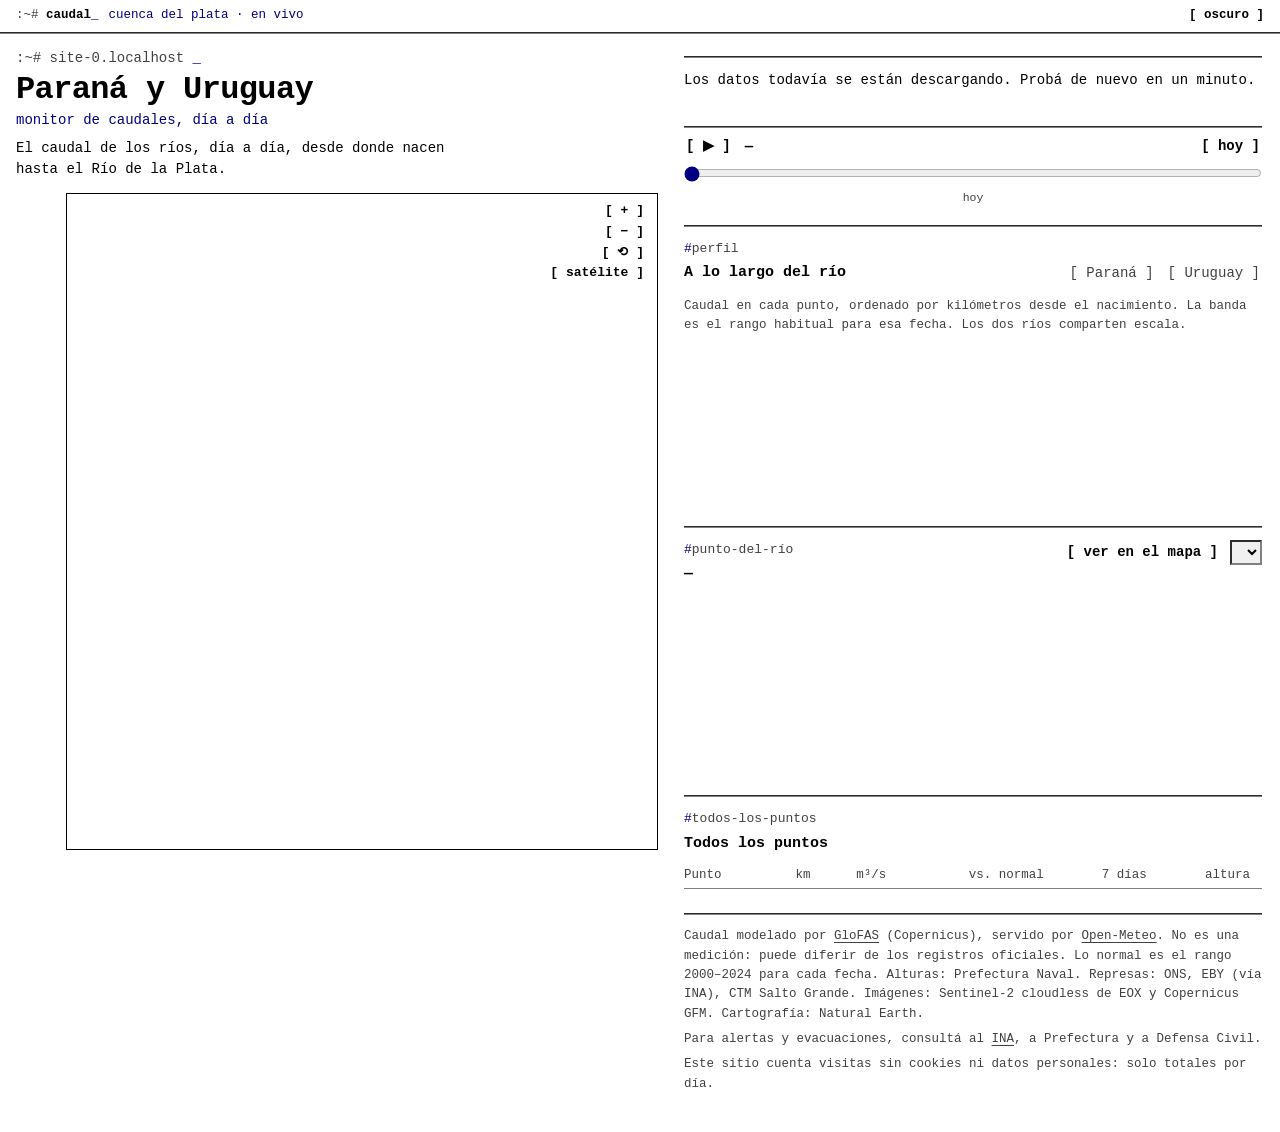
==== public/index.html @ 81b5259f "Monitor de caudales del Paraná y el Uruguay Caudal diario de los ríos Paraná y Uruguay, de sus nacie" ====
<!doctype html>
<html lang="es">
<head>
  <meta charset="utf-8">
  <meta name="viewport" content="width=device-width, initial-scale=1">
  <title>:~# caudal</title>
  <meta name="description" content="Monitor diario del caudal de los ríos Paraná y Uruguay, de sus nacientes al Río de la Plata.">
  <meta name="color-scheme" content="light dark">
  <link rel="icon" href="/favicon.svg">
  <script src="theme.js"></script>
  <link rel="stylesheet" href="style.css">
</head>
<body>
  <header class="statusbar" role="banner">
    <div class="sb-brand">
      <span class="sb-name"><span class="prompt" aria-hidden="true">:~#</span> caudal<span class="cursor" aria-hidden="true">_</span></span>
      <span class="sb-sub">cuenca del plata · en vivo</span>
    </div>
    <ul class="sb-sources" id="sources" aria-label="Estado de las fuentes"></ul>
    <div class="sb-right">
      <span id="clock" class="sb-clock"></span>
      <button id="theme" class="sb-btn" type="button" aria-label="Cambiar entre tema claro y oscuro">oscuro</button>
    </div>
  </header>

  <main class="layout">
    <section class="map-col" aria-label="Mapa de la cuenca">
      <header class="title">
        <p class="prompt-line" aria-hidden="true"><span id="site-host">:~# caudal</span> <span class="cursor">_</span></p>
        <h1>Paraná y Uruguay</h1>
        <p class="tagline">monitor de caudales, día a día</p>
        <p class="lede">El caudal de los ríos, día a día, desde donde nacen hasta el Río de la Plata.</p>
      </header>
      <div class="map-wrap">
        <div class="map-ctl" role="group" aria-label="Zoom del mapa">
          <button class="btn" id="zin" type="button" aria-label="Acercar">+</button>
          <button class="btn" id="zout" type="button" aria-label="Alejar">−</button>
          <button class="btn" id="zhome" type="button" aria-label="Ver toda la cuenca">⟲</button>
          <button class="btn btn-sat" id="zsat" type="button" aria-pressed="false">satélite</button>
        </div>
        <svg id="map" role="img" aria-label="Mapa de los ríos Paraná y Uruguay: el ancho del trazo es el caudal, el color su diferencia con lo normal para la fecha"></svg>
        <svg id="map-axes" class="map-axes" aria-hidden="true"></svg>
        <div class="coords" id="coords" aria-hidden="true"></div>
      </div>
      <div class="legend" id="legend"></div>
    </section>

    <section class="panel" aria-label="Datos">
      <section class="kpis" id="kpis" aria-label="Situación de hoy"></section>

      <div class="time">
        <div class="time-head">
          <button id="play" class="btn" type="button" aria-label="Reproducir">▶</button>
          <div class="time-label">
            <strong id="date-label">—</strong>
            <span id="date-rel" class="muted"></span>
          </div>
          <button id="today" class="btn btn-text" type="button">hoy</button>
        </div>
        <input id="slider" type="range" min="0" max="0" value="0" aria-label="Fecha">
        <div class="time-scale muted"><span id="t-start"></span><span>hoy</span><span id="t-end"></span></div>
      </div>

      <article class="card">
        <div class="card-head">
          <div><p class="kicker">perfil</p><h2 id="prof-title">A lo largo del río</h2></div>
          <div class="seg" id="prof-tabs" role="tablist" aria-label="Río"><button type="button" role="tab" data-river="parana">Paraná</button><button type="button" role="tab" data-river="uruguay">Uruguay</button></div>
        </div>
        <p class="muted small">Caudal en cada punto, ordenado por kilómetros desde el nacimiento. La banda es el rango habitual para esa fecha. Los dos ríos comparten escala.</p>
        <svg id="profile" class="chart" role="img" aria-label="Perfil de caudal a lo largo del río"></svg>
      </article>

      <article class="card" id="detail">
        <div class="detail-head">
          <div>
            <p class="kicker">punto-del-río</p>
            <h2 id="st-name">—</h2>
            <p id="st-sub" class="muted small"></p>
          </div>
          <div class="head-ctl"><button id="st-focus" class="btn btn-text btn-small" type="button">ver en el mapa</button>
          <select id="st-select" aria-label="Elegir punto del río"></select></div>
        </div>
        <div class="stats" id="stats"></div>
        <p id="dam-note" class="note small" hidden></p>
        <svg id="series" class="chart" role="img" aria-label="Caudal en el tiempo"></svg>
        <div class="series-key small muted" id="series-key"></div>
        <section id="heights" class="sub-block" hidden></section>
        <figure id="sat" class="sub-block sat" hidden></figure>
      </article>

      <article class="card" id="dams-card" hidden>
        <p class="kicker">represas</p>
        <h2>Lo que sale de cada represa</h2>
        <p class="muted small">Caudal que sale de cada represa, medido por su operador, junto al caudal que estima el modelo en ese punto.</p>
        <div id="dams"></div>
      </article>

      <article class="card">
        <p class="kicker">todos-los-puntos</p>
        <h2>Todos los puntos</h2>
        <div class="table-wrap">
          <table id="table">
            <thead><tr><th>Punto</th><th class="num">km</th><th class="num">m³/s</th><th class="num">vs. normal</th><th class="num">7 días</th><th class="num">altura</th></tr></thead>
            <tbody></tbody>
          </table>
        </div>
      </article>

      <footer class="foot small muted">
        <p>Caudal modelado por <a href="https://global-flood.emergency.copernicus.eu/" target="_blank" rel="noopener">GloFAS</a> (Copernicus), servido por <a href="https://open-meteo.com/en/docs/flood-api" target="_blank" rel="noopener">Open-Meteo</a>. No es una medición: puede diferir de los registros oficiales. Lo normal es el rango 2000–2024 para cada fecha. Alturas: Prefectura Naval. Represas: ONS, EBY (vía INA), CTM Salto Grande. Imágenes: Sentinel-2 cloudless de EOX y Copernicus GFM. Cartografía: Natural Earth.</p>
        <p>Para alertas y evacuaciones, consultá al <a href="https://www.ina.gob.ar/alerta/" target="_blank" rel="noopener">INA</a>, a Prefectura y a Defensa Civil.</p>
        <p>Este sitio cuenta visitas sin cookies ni datos personales: solo totales por día.</p>
        <p id="updated"></p>
      </footer>
    </section>
  </main>
  <div id="tip" class="tip" role="tooltip" hidden></div>
  <script src="app.js" type="module"></script>
</body>
</html>
---- public/style.css ----
/* ============================================================================
   caudal · monitor de los ríos Paraná y Uruguay
   Estética de terminal y de los primeros navegadores: colores de Mosaic/Netscape en
   claro y modo texto de BBS/DOS con paleta CGA en oscuro; monoespaciada, botones
   entre corchetes, secciones como #canales.
   Los gráficos siguen siendo figuras de matplotlib incrustadas: panel propio,
   ejes en caja negra fina, marcas afuera, DejaVu Sans.
   ========================================================================== */

:root {
  color-scheme: light;
  --mono: ui-monospace, "SFMono-Regular", "Cascadia Mono", Menlo, Consolas, "Liberation Mono", monospace;
  --plot: "DejaVu Sans", "Bitstream Vera Sans", Verdana, Geneva, sans-serif; /* texto dentro de las figuras */
  --sb-h: 34px;

  /* página (claro) */
  --bg: #ffffff;             /* el mismo fondo que las figuras */
  --ink: #000000;
  --ink-2: #404040;          /* --muted */
  --ink-3: #555555;
  --rule: #808080;
  --accent: #000080;
  --link: #0000ee;
  --link-visited: #551a8b;
  --code-bg: #f0f0f0;        /* cajitas y fila elegida: gris muy suave sobre blanco */
  --code-ink: #000000;
  --strong: #000000;

  /* figuras (matplotlib) */
  --fig: #ffffff;
  --surface: var(--fig);
  --map-bg: var(--fig);
  --halo: var(--fig);
  --frame: #000000;
  --legend-edge: #b0b0b0;
  --grid: #e6e6e6;
  --water-faint: #a6c8e0;
  --lake: #c6dbef;
  --coast: #555555;
  --band: #d9d9d9;
  --median: #444444;
  --q: #1f77b4;              /* C0 */
  --q-fc: #1f77b4;
  --fc-band: #c7ddec;
  --model: #ff7f0e;          /* C1 */
  --low-2: #b40426;          /* coolwarm */
  --low-1: #f4987a;
  --mid: #bdbdbd;
  --high-1: #7b9ff9;
  --high-2: #3b4cc0;

  --st-good: #008000;
  --st-warning: #e07000;
  --st-critical: #c00000;
}

/* oscuro: BBS / DOS en modo texto, paleta CGA */
@media (prefers-color-scheme: dark) {
  :root:not([data-theme="light"]) {
    color-scheme: dark;
    --bg: #000000; --ink: #aaaaaa; --ink-2: #aaaaaa; --ink-3: #808080; --rule: #555555;
    --accent: #ffff55; --link: #55ffff; --link-visited: #ff55ff; --code-bg: #0000aa; --code-ink: #ffffff; --strong: #ffffff;
    --fig: #000000; --frame: #aaaaaa; --legend-edge: #555555; --grid: #1a1a1a;
    --water-faint: #0000aa; --lake: #00006e; --coast: #555555;
    --band: #222222; --median: #aaaaaa; --q: #55ffff; --q-fc: #55ffff; --fc-band: #003b4a; --model: #ffff55;
    --low-2: #ff5555; --low-1: #aa5500; --mid: #555555; --high-1: #5555ff; --high-2: #55ffff;
    --st-good: #55ff55; --st-warning: #ffff55; --st-critical: #ff5555;
  }
}
:root[data-theme="dark"] {
  color-scheme: dark;
  --bg: #000000; --ink: #aaaaaa; --ink-2: #aaaaaa; --ink-3: #808080; --rule: #555555;
  --accent: #ffff55; --link: #55ffff; --link-visited: #ff55ff; --code-bg: #0000aa; --code-ink: #ffffff; --strong: #ffffff;
  --fig: #000000; --frame: #aaaaaa; --legend-edge: #555555; --grid: #1a1a1a;
  --water-faint: #0000aa; --lake: #00006e; --coast: #555555;
  --band: #222222; --median: #aaaaaa; --q: #55ffff; --q-fc: #55ffff; --fc-band: #003b4a; --model: #ffff55;
  --low-2: #ff5555; --low-1: #aa5500; --mid: #555555; --high-1: #5555ff; --high-2: #55ffff;
  --st-good: #55ff55; --st-warning: #ffff55; --st-critical: #ff5555;
}

/* ---------- base */
* { box-sizing: border-box; }
html { background: var(--bg); color: var(--ink); -webkit-text-size-adjust: 100%; }
body { margin: 0; background: var(--bg); color: var(--ink); font: 14px/1.55 var(--mono); }
a { color: var(--link); text-underline-offset: 0.2em; }
a:visited { color: var(--link-visited); }
a:hover { text-decoration-thickness: 2px; }
:focus-visible { outline: 2px solid var(--accent); outline-offset: 2px; }
h1, h2 { margin: 0; color: var(--strong); }
h1 { font-size: clamp(24px, 2.6vw, 32px); line-height: 1.1; letter-spacing: -0.02em; }
h2 { font-size: 15px; }
h3 { color: var(--ink-2); }
.muted { color: var(--ink-2); }
.small { font-size: 12.5px; }
.num { text-align: right; font-variant-numeric: tabular-nums; }
/* secciones nombradas como canales de IRC */
.kicker { margin: 0 0 2px; font-size: 13px; color: var(--ink-2); }
.kicker::before { content: "#"; color: var(--accent); }
.cursor { color: var(--accent); animation: blink 1.1s steps(1) infinite; }
@keyframes blink { 50% { opacity: 0; } }
@media (prefers-reduced-motion: reduce) { .cursor { animation: none; } }

/* ---------- botones: texto entre corchetes */
.btn, .sb-btn, .seg button {
  font: inherit; font-weight: 600; color: var(--ink); background: none;
  border: 0; border-radius: 0; padding: 0 2px; cursor: pointer; white-space: nowrap;
  height: auto; width: auto;
}
.btn::before, .sb-btn::before, .seg button::before { content: "[ "; }
.btn::after, .sb-btn::after, .seg button::after { content: " ]"; }
.btn:hover, .sb-btn:hover, .seg button:hover { text-decoration: underline; }
.btn:disabled { color: var(--ink-3); cursor: default; text-decoration: none; }
.seg { display: inline-flex; gap: 10px; }
.seg button { color: var(--ink-2); font-weight: normal; }
.seg button[aria-selected="true"] { color: var(--accent); font-weight: 600; }
select {
  font: inherit; font-size: 13px; color: var(--code-ink); background: var(--code-bg);
  border: 2px inset var(--rule); border-radius: 0; padding: 2px 4px; max-width: 50%;
}
input[type="range"] { width: 100%; accent-color: var(--accent); margin: 8px 0 2px; }

/* ---------- barra de estado */
.statusbar {
  position: sticky; top: 0; z-index: 30;
  height: var(--sb-h);
  display: flex; align-items: center; gap: 18px;
  padding: 0 14px 0 16px;
  background: var(--bg);
  border-bottom: 2px groove var(--rule);
  font-size: 12.5px; color: var(--ink-2);
}
.sb-brand { display: flex; align-items: baseline; gap: 10px; white-space: nowrap; }
.sb-name { color: var(--strong); font-weight: 600; }
.sb-name .prompt { color: var(--ink-2); font-weight: normal; }
.sb-sub { color: var(--accent); }
.sb-sources {
  flex: 1; min-width: 0; display: flex; gap: 16px; margin: 0; padding: 0; list-style: none;
  overflow-x: auto; scrollbar-width: none;
}
.sb-sources::-webkit-scrollbar { display: none; }
.sb-sources li { display: inline-flex; align-items: center; gap: 5px; white-space: nowrap; }
.sb-sources b { color: var(--strong); font-weight: normal; }
.sb-right { display: flex; align-items: center; gap: 12px; white-space: nowrap; }
.sb-clock { font-variant-numeric: tabular-nums; }

/* íconos de estado: forma + color + texto */
.ico { width: 9px; height: 9px; display: inline-block; flex: none; }
.ico.ok { background: var(--st-good); border-radius: 50%; }
.ico.alerta { background: var(--st-warning); clip-path: polygon(50% 0, 100% 100%, 0 100%); }
.ico.evac { background: var(--st-critical); }

/* ---------- layout */
.layout {
  display: grid;
  grid-template-columns: minmax(0, 1.05fr) minmax(380px, 0.95fr);
  min-height: calc(100vh - var(--sb-h));
}
.map-col {
  position: sticky; top: var(--sb-h); height: calc(100vh - var(--sb-h));
  display: flex; flex-direction: column; gap: 8px;
  padding: 14px 8px 12px 16px;
}
.prompt-line { margin: 0; color: var(--ink-2); }
.title h1 { margin-top: 2px; }
.tagline { margin: 3px 0 0; color: var(--accent); }
.title .lede { margin: 6px 0 0; max-width: 52ch; }

/* el mapa es una figura de matplotlib: panel propio, eje en caja, marcas de lon/lat afuera */
.map-wrap { flex: 1; min-height: 0; position: relative; padding: 4px 6px 26px 50px; background: var(--fig); }
#map { width: 100%; height: 100%; display: block; background: var(--map-bg); border: 1px solid var(--frame); }
.map-axes { position: absolute; inset: 0; width: 100%; height: 100%; pointer-events: none; overflow: visible; }
.map-axes text { font: 11px var(--plot); fill: var(--ink); }
.coords {
  position: absolute; left: 56px; bottom: 32px; pointer-events: none;
  font: 11px var(--mono); color: var(--code-ink); font-variant-numeric: tabular-nums;
  background: var(--code-bg); padding: 1px 5px;
}
.coords:empty { display: none; }

/* leyenda del mapa: colorbar + recuadro de leyenda (dentro de la figura) */
.legend {
  display: flex; flex-wrap: wrap; gap: 8px 22px; align-items: flex-end;
  background: var(--fig); padding: 4px 6px 8px 50px; margin-top: -8px;
  font: 12px var(--plot); color: var(--ink);
}
.cbar { margin: 0; }
.cbar figcaption { font-size: 12px; margin-bottom: 3px; }
.cbar svg { display: block; overflow: visible; }
.cbar text { font: 11px var(--plot); fill: var(--ink); }
.mpl-legend {
  display: inline-flex; flex-wrap: wrap; gap: 4px 14px; align-items: center;
  border: 1px solid var(--legend-edge); border-radius: 3px; padding: 3px 8px; background: var(--fig);
}

.panel { padding: 12px 18px 32px 12px; display: flex; flex-direction: column; }
.card { background: none; border: 0; border-top: 2px groove var(--rule); padding: 12px 0 10px; margin-top: 10px; }
.card h2 + p { margin: 3px 0 8px; }

/* ---------- tablero de situación: cajitas como bloques de código */
.kpis { display: grid; grid-template-columns: repeat(2, minmax(0, 1fr)); gap: 8px; margin-bottom: 10px; }
.kpi {
  font: inherit; text-align: left; margin: 0;
  color: var(--code-ink); background: var(--code-bg); border: 2px groove var(--rule); border-radius: 0;
  padding: 6px 9px; display: flex; flex-direction: column; gap: 1px; min-width: 0;
}
.kpi .kicker { margin: 0; display: flex; align-items: center; gap: 6px; color: var(--code-ink); font-weight: 600; }
.kpi .kicker::before { content: none; }
.kpi ol { margin: 3px 0 0; padding-left: 3ch; font-size: 12.5px; line-height: 1.5; }
.kpi ol.many { columns: 2; column-gap: 3ch; }
.kpi li { break-inside: avoid; }
.kpi li::marker { color: var(--ink-3); }
.kpi .none { margin: 3px 0 0; font-size: 12.5px; color: var(--ink-3); }
/* cada nombre es un link a su dato */
.kpi-link {
  font: inherit; color: var(--link); background: none; border: 0; padding: 0; margin: 0;
  text-align: left; cursor: pointer; text-decoration: underline; text-underline-offset: 0.2em;
  vertical-align: top; /* el número del ítem queda en el primer renglón aunque el nombre ocupe dos */
}
.kpi-link:hover { text-decoration-thickness: 2px; }
/* al llegar desde el tablero: el destino queda visible bajo las barras fijas y se resalta un momento */
#detail, .gauge-row, .dam { scroll-margin-top: calc(var(--sb-h) + 110px); }
.flash { animation: flash 1.8s ease-out; }
@keyframes flash { 0%, 35% { background: var(--code-bg); box-shadow: 0 0 0 3px var(--accent); } 100% { background: transparent; box-shadow: 0 0 0 3px transparent; } }
@media (prefers-reduced-motion: reduce) { .flash { animation: none; outline: 2px solid var(--accent); } }

/* ---------- tiempo */
.time {
  position: sticky; top: var(--sb-h); z-index: 5;
  background: var(--bg);
  padding: 8px 0;
  border-top: 2px groove var(--rule);
}
.time-head { display: flex; align-items: center; gap: 12px; }
.time-label { flex: 1; display: flex; flex-direction: column; line-height: 1.3; }
.time-label strong { font-size: 14px; color: var(--strong); }
#date-rel { font-size: 12px; color: var(--accent); }
.time-scale { display: flex; justify-content: space-between; font-size: 11.5px; color: var(--ink-2); }

/* ---------- figuras (matplotlib) */
.chart { width: 100%; height: auto; display: block; overflow: visible; background: var(--fig); padding: 6px 4px 2px; }
.chart text, #map text { font-family: var(--plot); }
.axis text { fill: var(--ink); font-size: 11px; }
.axis .ax-label { font-size: 12px; }
.spine { fill: none; stroke: var(--frame); stroke-width: 0.8; vector-effect: non-scaling-stroke; }
.tick { stroke: var(--frame); stroke-width: 0.8; vector-effect: non-scaling-stroke; }
.card-head { display: flex; justify-content: space-between; align-items: flex-end; gap: 12px; flex-wrap: wrap; }

.detail-head { display: flex; justify-content: space-between; align-items: flex-start; gap: 12px; }
.head-ctl { display: flex; gap: 10px; align-items: center; flex-wrap: wrap; justify-content: flex-end; }
.head-ctl select { max-width: none; }
.stats { display: grid; grid-template-columns: repeat(3, minmax(0, 1fr)); gap: 12px; margin: 10px 0 8px; }
.stat .k { font-size: 12px; color: var(--ink-2); }
.stat .v { font-size: 18px; line-height: 1.3; font-weight: 600; color: var(--strong); font-variant-numeric: tabular-nums; }
.stat .s { font-size: 12px; color: var(--ink-2); }
/* leyenda en recuadro, como plt.legend(), dentro del panel de la figura */
.series-key {
  display: flex; flex-wrap: wrap; gap: 3px 14px;
  background: var(--fig); padding: 0 4px 6px 74px; color: var(--ink); font: 12px var(--plot);
}
.series-key::before { content: none; }
.key { display: inline-flex; align-items: center; gap: 6px; }
.sw { display: inline-block; width: 18px; height: 9px; }
.sw.line { height: 1.5px; }
.sw.dash { height: 0; border-top: 1.5px dashed; background: none; }
.note { margin: 4px 0 10px; color: var(--ink-2); font-size: 12.5px; }
.note .chip { margin-right: 2px; }

/* ---------- tabla */
.table-wrap { overflow-x: auto; margin-top: 8px; }
table { width: 100%; border-collapse: collapse; font-size: 12.5px; }
th { text-align: left; font-weight: normal; color: var(--ink-2); padding: 3px 12px 3px 0; border-bottom: 1px solid var(--rule); white-space: nowrap; }
th.num { text-align: right; }
td { padding: 2px 12px 2px 0; white-space: nowrap; }
td.num { padding-right: 12px; }
tbody tr { cursor: pointer; }
tbody tr:hover td, tbody tr.sel td { background: var(--code-bg); color: var(--code-ink); }
td .dot { display: inline-block; width: 8px; height: 8px; border-radius: 50%; margin-right: 8px; vertical-align: 0; }
td.trib { padding-left: 16px; color: var(--ink-2); }
tr.river-row th { padding-top: 12px; color: var(--strong); border-bottom: 1px solid var(--rule); cursor: default; }
tr.river-row th::before { content: "# "; color: var(--accent); }

.foot { margin-top: 14px; border-top: 2px groove var(--rule); padding-top: 12px; color: var(--ink-2); }
.foot p { margin: 0 0 6px; }
.foot a, .foot a:visited { color: inherit; }

/* ---------- tooltip (bloque de código) */
.tip {
  position: fixed; z-index: 40; pointer-events: none;
  background: var(--code-bg); color: var(--code-ink);
  border: 2px outset var(--rule);
  padding: 4px 7px; font: 12px/1.45 var(--mono);
  max-width: 270px;
}
.tip .muted { color: inherit; opacity: 0.75; }
.tip .row { display: flex; justify-content: space-between; gap: 12px; }
.tip .row span:last-child { font-variant-numeric: tabular-nums; }

/* ---------- mapa */
.st-label { font-size: calc(16px / var(--kt, 1)); fill: var(--ink); paint-order: stroke; stroke: var(--halo); stroke-width: calc(4px / var(--kt, 1)); stroke-linejoin: round; }
:root[data-theme="dark"] .st-label { fill: #ffffff; }
@media (prefers-color-scheme: dark) { :root:not([data-theme="light"]) .st-label { fill: #ffffff; } }
.st-label.sub { fill: var(--ink-3); font-size: calc(13px / var(--kt, 1)); }
.st-label.sel { font-weight: bold; }
.riv-label { font-size: calc(14px / var(--kt, 1)); font-style: italic; fill: var(--ink-3); paint-order: stroke; stroke: var(--halo); stroke-width: calc(4px / var(--kt, 1)); }
.st-dot { fill: var(--fig); stroke: var(--ink); stroke-width: calc(1.5px / var(--k, 1)); cursor: pointer; }
.st-dot.sel { fill: var(--accent); stroke: var(--accent); }
.hit { fill: transparent; cursor: pointer; }
.ring { fill: none; stroke-width: calc(3px / var(--k, 1)); pointer-events: none; }
#map { cursor: grab; touch-action: pan-y; user-select: none; -webkit-user-select: none; }
#map.panning { cursor: grabbing; }
#map:not([data-zoomed]) .st-label.z2 { display: none; }
#map.sat-on .net { opacity: 0.25; }
#map.sat-on .riv-label { fill: var(--ink-2); }
#map.sat-on.deep .river-g { opacity: 0.45; }
.map-ctl {
  position: absolute; top: 10px; right: 14px; z-index: 2;
  display: flex; flex-direction: column; align-items: flex-end; gap: 0;
  background: var(--fig); padding: 2px 4px; font-size: 13px;
}
.map-ctl .btn { line-height: 1.6; }
.map-ctl .btn-sat[aria-pressed="true"] { color: var(--accent); }

/* ---------- alturas, satélite, represas */
.sub-block { margin: 12px 0 4px; padding-top: 10px; border-top: 1px dashed var(--rule); }
.sub-block h3 { font-size: 13.5px; font-weight: 600; margin: 0 0 2px; }
.gauge-row { margin-top: 10px; }
.gauge-head { display: flex; justify-content: space-between; align-items: baseline; gap: 8px; font-size: 12.5px; }
.gauge-head .h { font-size: 15px; font-weight: 600; color: var(--strong); font-variant-numeric: tabular-nums; }
.gauge { width: 100%; height: auto; display: block; overflow: visible; margin-top: 4px; background: var(--fig); padding: 4px 4px 2px; }
.gauge text { font-family: var(--plot); fill: var(--ink); }
.gauge rect[rx] { rx: 0; }
.chip { display: inline-flex; align-items: center; gap: 4px; font-size: 12px; white-space: nowrap; }
.chip .ico { width: 10px; height: 10px; }
.chip.alerta .ico { background: var(--st-warning); clip-path: polygon(50% 0, 100% 100%, 0 100%); }
.chip.evac .ico { background: var(--st-critical); }
.sat .frame { position: relative; overflow: hidden; background: var(--band); margin-top: 8px; border: 2px inset var(--rule); }
.sat .frame img { display: block; width: 100%; height: auto; }
.sat .frame img.overlay { position: absolute; inset: 0; height: 100%; }
.sat figcaption { margin-top: 6px; display: flex; flex-wrap: wrap; justify-content: space-between; gap: 4px 12px; }
.sat label { display: inline-flex; gap: 6px; align-items: center; cursor: pointer; }
.sat select { max-width: none; }
.dam { margin-top: 12px; }
.dam + .dam { border-top: 1px dashed var(--rule); padding-top: 12px; }
.dam h3 { font-size: 13.5px; margin: 0; color: var(--strong); }

/* ---------- pantallas medianas y chicas */
@media (max-width: 1100px) {
  .sb-sub { display: none; }
}
@media (max-width: 900px) {
  .statusbar { gap: 12px; padding: 0 10px 0 12px; }
  .layout { grid-template-columns: minmax(0, 1fr); }
  .map-col { position: static; height: auto; padding: 12px 12px 0; }
  .map-wrap { height: auto; aspect-ratio: 1000 / 1080; max-height: 88vh; flex: none; }
  .legend { padding-left: 8px; }
  .panel { padding: 8px 12px 24px; }
  .stats { grid-template-columns: repeat(2, minmax(0, 1fr)); }
}
@media (max-width: 600px) {
  .sb-clock { display: none; }
  .kpi .v { font-size: 17px; }
  .map-wrap { padding: 4px 4px 24px 42px; }
  .series-key { padding-left: 8px; }
  .st-label { font-size: calc(28px / var(--kt, 1)); stroke-width: calc(6px / var(--kt, 1)); }
  .st-label.sub { font-size: calc(22px / var(--kt, 1)); }
  .st-label.sub, .st-label.minor { display: none; }
  #map[data-zoomed] .st-label.sub, #map[data-zoomed] .st-label.minor { display: inline; }
  .riv-label { font-size: calc(22px / var(--kt, 1)); stroke-width: calc(6px / var(--kt, 1)); }
  select { max-width: 45%; }
}

/* ---------- /stats (privada) */
main.stats-main { max-width: 86ch; margin: 0 auto; padding: 24px 16px 40px; }
main.stats-main .card { margin-top: 18px; }
h1 a.home, h1 a.home:visited { color: inherit; text-decoration: none; }
h1 a.home:hover { text-decoration: underline; }
dl.kv { display: grid; grid-template-columns: max-content 1fr; gap: 2px 3ch; margin: 6px 0 0; }
dl.kv dt { color: var(--ink-2); }
dl.kv dd { margin: 0; font-weight: 600; color: var(--strong); }
td.bar { color: var(--accent); width: 100%; padding-right: 0; letter-spacing: -1px; }
.stats-page tbody tr { cursor: default; }
.stats-page tbody tr:hover td { background: none; color: inherit; }
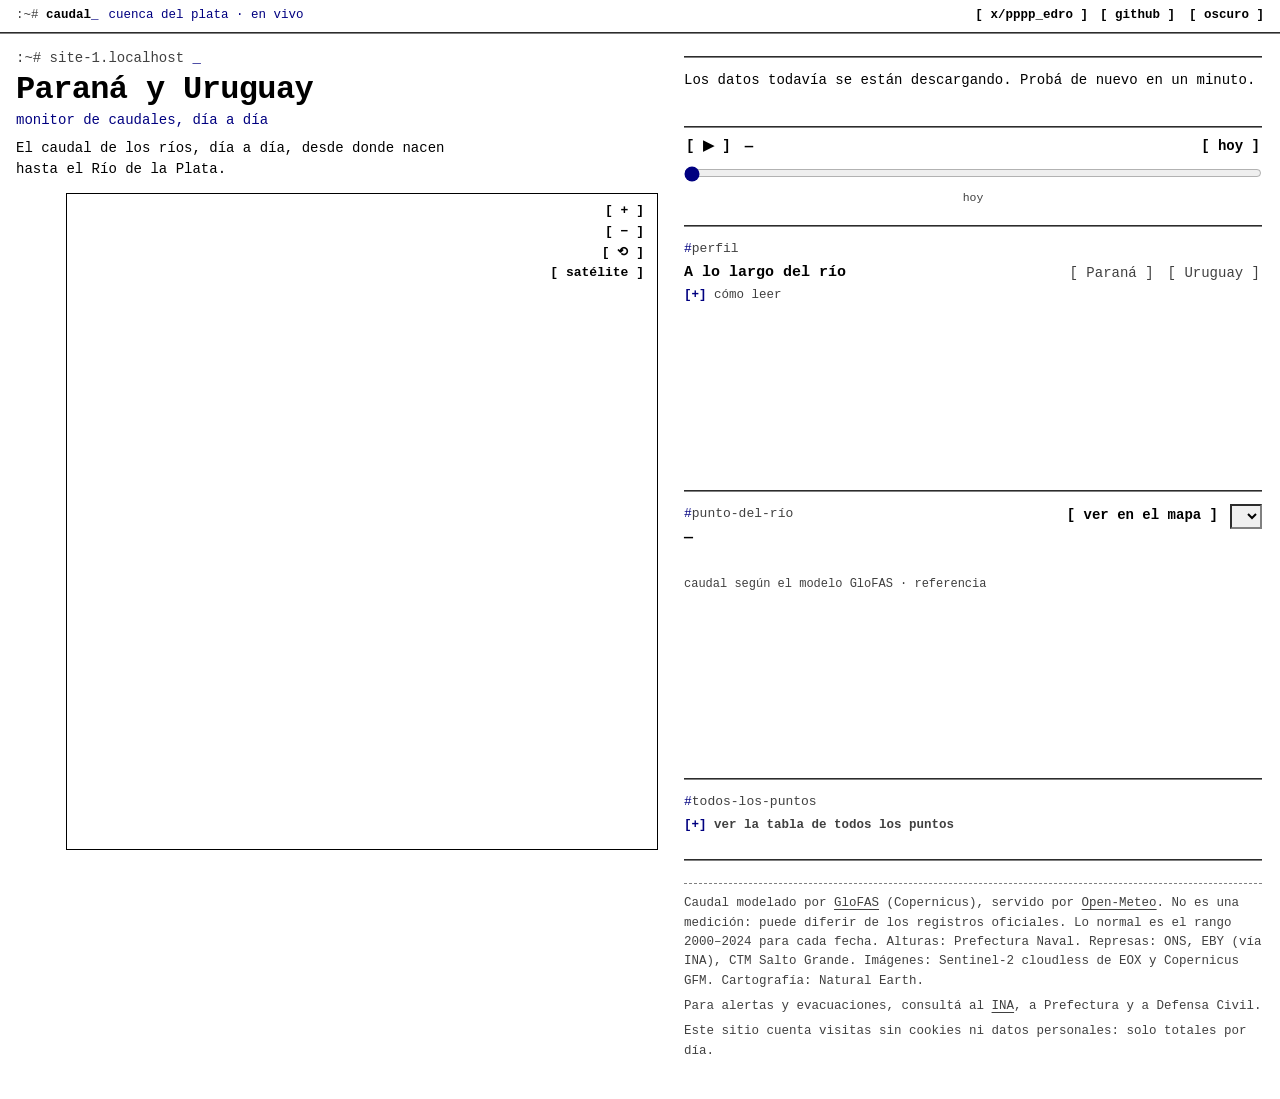
==== commit a86a522e: "Pronóstico oficial del INA, panel más limpio y barra superior nueva - Integra el pronóstico de altur" ====
--- a/public/index.html
+++ b/public/index.html
@@ -16,9 +16,9 @@
       <span class="sb-name"><span class="prompt" aria-hidden="true">:~#</span> caudal<span class="cursor" aria-hidden="true">_</span></span>
       <span class="sb-sub">cuenca del plata · en vivo</span>
     </div>
-    <ul class="sb-sources" id="sources" aria-label="Estado de las fuentes"></ul>
     <div class="sb-right">
-      <span id="clock" class="sb-clock"></span>
+      <a class="sb-link" href="https://x.com/pppp_edro" target="_blank" rel="noopener">x/pppp_edro</a>
+      <a class="sb-link" href="https://github.com/3-ppp/caudal" target="_blank" rel="noopener">github</a>
       <button id="theme" class="sb-btn" type="button" aria-label="Cambiar entre tema claro y oscuro">oscuro</button>
     </div>
   </header>
@@ -66,7 +66,7 @@
           <div><p class="kicker">perfil</p><h2 id="prof-title">A lo largo del río</h2></div>
           <div class="seg" id="prof-tabs" role="tablist" aria-label="Río"><button type="button" role="tab" data-river="parana">Paraná</button><button type="button" role="tab" data-river="uruguay">Uruguay</button></div>
         </div>
-        <p class="muted small">Caudal en cada punto, ordenado por kilómetros desde el nacimiento. La banda es el rango habitual para esa fecha. Los dos ríos comparten escala.</p>
+        <details class="help"><summary>cómo leer</summary><p class="muted small">Caudal en cada punto según el modelo GloFAS, ordenado por kilómetros desde el nacimiento. La banda es el rango habitual para esa fecha. Los dos ríos comparten escala.</p></details>
         <svg id="profile" class="chart" role="img" aria-label="Perfil de caudal a lo largo del río"></svg>
       </article>
 
@@ -82,31 +82,34 @@
         </div>
         <div class="stats" id="stats"></div>
         <p id="dam-note" class="note small" hidden></p>
+        <p class="chart-cap">caudal según el modelo GloFAS <span class="muted">· referencia</span></p>
         <svg id="series" class="chart" role="img" aria-label="Caudal en el tiempo"></svg>
         <div class="series-key small muted" id="series-key"></div>
         <section id="heights" class="sub-block" hidden></section>
-        <figure id="sat" class="sub-block sat" hidden></figure>
+        <details id="sat-box" class="sub-block fold" open hidden><summary>desde el satélite</summary><figure id="sat" class="sat"></figure></details>
       </article>
 
       <article class="card" id="dams-card" hidden>
         <p class="kicker">represas</p>
         <h2>Lo que sale de cada represa</h2>
-        <p class="muted small">Caudal que sale de cada represa, medido por su operador, junto al caudal que estima el modelo en ese punto.</p>
+        <details class="help"><summary>cómo leer</summary><p class="muted small">Caudal que sale de cada represa, medido por su operador, junto al caudal que estima el modelo en ese punto.</p></details>
         <div id="dams"></div>
       </article>
 
       <article class="card">
         <p class="kicker">todos-los-puntos</p>
-        <h2>Todos los puntos</h2>
+        <details class="fold table-fold"><summary>ver la tabla de todos los puntos</summary>
         <div class="table-wrap">
           <table id="table">
             <thead><tr><th>Punto</th><th class="num">km</th><th class="num">m³/s</th><th class="num">vs. normal</th><th class="num">7 días</th><th class="num">altura</th></tr></thead>
             <tbody></tbody>
           </table>
         </div>
+        </details>
       </article>
 
       <footer class="foot small muted">
+        <div class="foot-status"><span id="clock" class="sb-clock"></span><ul class="sb-sources" id="sources" aria-label="Estado de las fuentes"></ul></div>
         <p>Caudal modelado por <a href="https://global-flood.emergency.copernicus.eu/" target="_blank" rel="noopener">GloFAS</a> (Copernicus), servido por <a href="https://open-meteo.com/en/docs/flood-api" target="_blank" rel="noopener">Open-Meteo</a>. No es una medición: puede diferir de los registros oficiales. Lo normal es el rango 2000–2024 para cada fecha. Alturas: Prefectura Naval. Represas: ONS, EBY (vía INA), CTM Salto Grande. Imágenes: Sentinel-2 cloudless de EOX y Copernicus GFM. Cartografía: Natural Earth.</p>
         <p>Para alertas y evacuaciones, consultá al <a href="https://www.ina.gob.ar/alerta/" target="_blank" rel="noopener">INA</a>, a Prefectura y a Defensa Civil.</p>
         <p>Este sitio cuenta visitas sin cookies ni datos personales: solo totales por día.</p>
--- a/public/style.css
+++ b/public/style.css
@@ -380,3 +380,38 @@
 td.bar { color: var(--accent); width: 100%; padding-right: 0; letter-spacing: -1px; }
 .stats-page tbody tr { cursor: default; }
 .stats-page tbody tr:hover td { background: none; color: inherit; }
+
+/* ---------- plegables: menos texto a la vista, todo a un clic */
+details > summary { cursor: pointer; list-style: none; }
+details > summary::-webkit-details-marker { display: none; }
+details.help > summary, details.more > summary, details.fold > summary { color: var(--ink-2); font-size: 12.5px; }
+details.help > summary::before, details.more > summary::before, details.fold > summary::before { content: "[+] "; color: var(--accent); font-weight: 600; }
+details[open].help > summary::before, details[open].more > summary::before, details[open].fold > summary::before { content: "[−] "; }
+details > summary:hover { text-decoration: underline; }
+details.help { margin: 2px 0 6px; }
+details.help p { margin: 4px 0 0; }
+details.more { margin-top: 8px; }
+#sat-box > summary, .table-fold > summary { font-size: 13.5px; color: var(--strong); font-weight: 600; }
+.table-fold { margin-top: 4px; }
+/* represas en una línea */
+details.dam { margin: 0; padding: 6px 0; border-top: 1px dashed var(--rule); }
+details.dam:first-child { border-top: 0; }
+details.dam > summary { font-size: 13px; color: var(--ink); }
+details.dam .warn { color: var(--st-critical); font-weight: 600; }
+.dam + .dam { padding-top: 6px; }
+/* pronóstico INA bajo cada hidrómetro */
+.fc-line { margin: 2px 0 0; font-size: 12.5px; line-height: 1.6; }
+.fc-line b { color: var(--strong); }
+.chart-cap { margin: 8px 0 0; font-size: 12px; color: var(--ink-2); }
+.kpi .nw { white-space: nowrap; color: var(--ink-2); font-size: 11.5px; }
+
+/* barra superior: marca, links y tema; el estado de las fuentes va en el pie */
+.statusbar { justify-content: space-between; }
+.sb-link, .sb-link:visited { color: var(--ink); font-weight: 600; text-decoration: none; }
+.sb-link::before { content: "[ "; } .sb-link::after { content: " ]"; }
+.sb-link:hover { text-decoration: underline; }
+.foot-status { display: flex; flex-wrap: wrap; gap: 6px 16px; align-items: center; margin-bottom: 10px; padding-bottom: 10px; border-bottom: 1px dashed var(--rule); }
+.foot-status .sb-sources { flex-wrap: wrap; overflow: visible; gap: 4px 14px; }
+.foot-status .sb-clock { display: inline; }
+@media (max-width: 600px) { .sb-sub { display: none; } .sb-right { gap: 8px; } }
+#sat { margin: 8px 0 0; }
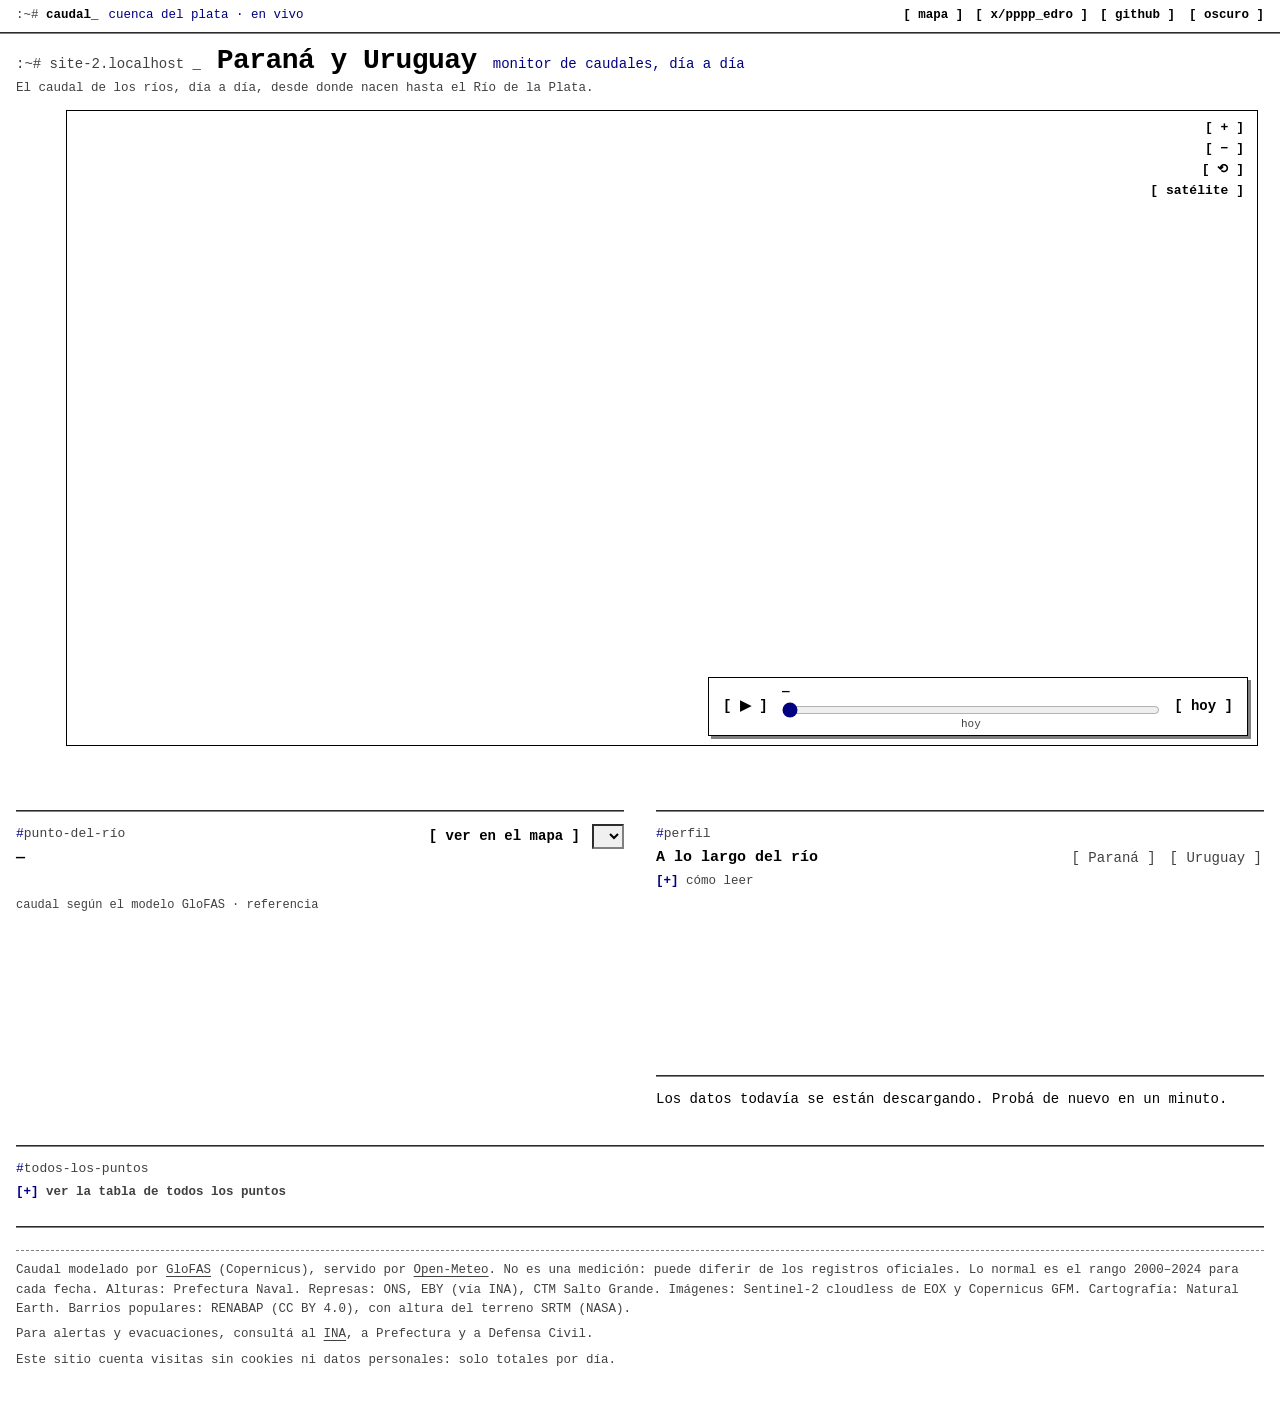
==== commit 3711844c: "Mapa de barrios populares y nuevo diseño del monitor - Página /mapa.html: mapa propio (sin dependenc" ====
--- a/public/index.html
+++ b/public/index.html
@@ -17,14 +17,15 @@
       <span class="sb-sub">cuenca del plata · en vivo</span>
     </div>
     <div class="sb-right">
+      <a class="sb-link" href="mapa.html">mapa</a>
       <a class="sb-link" href="https://x.com/pppp_edro" target="_blank" rel="noopener">x/pppp_edro</a>
       <a class="sb-link" href="https://github.com/3-ppp/caudal" target="_blank" rel="noopener">github</a>
       <button id="theme" class="sb-btn" type="button" aria-label="Cambiar entre tema claro y oscuro">oscuro</button>
     </div>
   </header>
 
-  <main class="layout">
-    <section class="map-col" aria-label="Mapa de la cuenca">
+  <main class="monitor">
+    <section class="hero" aria-label="Mapa de la cuenca">
       <header class="title">
         <p class="prompt-line" aria-hidden="true"><span id="site-host">:~# caudal</span> <span class="cursor">_</span></p>
         <h1>Paraná y Uruguay</h1>
@@ -41,27 +42,22 @@
         <svg id="map" role="img" aria-label="Mapa de los ríos Paraná y Uruguay: el ancho del trazo es el caudal, el color su diferencia con lo normal para la fecha"></svg>
         <svg id="map-axes" class="map-axes" aria-hidden="true"></svg>
         <div class="coords" id="coords" aria-hidden="true"></div>
+        <div class="time" role="group" aria-label="Fecha del mapa">
+          <button id="play" class="btn" type="button" aria-label="Reproducir">▶</button>
+          <div class="time-mid">
+            <div class="time-label"><strong id="date-label">—</strong> <span id="date-rel" class="muted"></span></div>
+            <input id="slider" type="range" min="0" max="0" value="0" aria-label="Fecha">
+            <div class="time-scale muted"><span id="t-start"></span><span>hoy</span><span id="t-end"></span></div>
+          </div>
+          <button id="today" class="btn btn-text" type="button">hoy</button>
+        </div>
       </div>
       <div class="legend" id="legend"></div>
     </section>
 
-    <section class="panel" aria-label="Datos">
+    <section class="dash" aria-label="Datos">
       <section class="kpis" id="kpis" aria-label="Situación de hoy"></section>
-
-      <div class="time">
-        <div class="time-head">
-          <button id="play" class="btn" type="button" aria-label="Reproducir">▶</button>
-          <div class="time-label">
-            <strong id="date-label">—</strong>
-            <span id="date-rel" class="muted"></span>
-          </div>
-          <button id="today" class="btn btn-text" type="button">hoy</button>
-        </div>
-        <input id="slider" type="range" min="0" max="0" value="0" aria-label="Fecha">
-        <div class="time-scale muted"><span id="t-start"></span><span>hoy</span><span id="t-end"></span></div>
-      </div>
-
-      <article class="card">
+      <article class="card c-profile">
         <div class="card-head">
           <div><p class="kicker">perfil</p><h2 id="prof-title">A lo largo del río</h2></div>
           <div class="seg" id="prof-tabs" role="tablist" aria-label="Río"><button type="button" role="tab" data-river="parana">Paraná</button><button type="button" role="tab" data-river="uruguay">Uruguay</button></div>
@@ -69,7 +65,6 @@
         <details class="help"><summary>cómo leer</summary><p class="muted small">Caudal en cada punto según el modelo GloFAS, ordenado por kilómetros desde el nacimiento. La banda es el rango habitual para esa fecha. Los dos ríos comparten escala.</p></details>
         <svg id="profile" class="chart" role="img" aria-label="Perfil de caudal a lo largo del río"></svg>
       </article>
-
       <article class="card" id="detail">
         <div class="detail-head">
           <div>
@@ -88,15 +83,13 @@
         <section id="heights" class="sub-block" hidden></section>
         <details id="sat-box" class="sub-block fold" open hidden><summary>desde el satélite</summary><figure id="sat" class="sat"></figure></details>
       </article>
-
       <article class="card" id="dams-card" hidden>
         <p class="kicker">represas</p>
         <h2>Lo que sale de cada represa</h2>
         <details class="help"><summary>cómo leer</summary><p class="muted small">Caudal que sale de cada represa, medido por su operador, junto al caudal que estima el modelo en ese punto.</p></details>
         <div id="dams"></div>
       </article>
-
-      <article class="card">
+      <article class="card c-table">
         <p class="kicker">todos-los-puntos</p>
         <details class="fold table-fold"><summary>ver la tabla de todos los puntos</summary>
         <div class="table-wrap">
@@ -107,10 +100,9 @@
         </div>
         </details>
       </article>
-
       <footer class="foot small muted">
         <div class="foot-status"><span id="clock" class="sb-clock"></span><ul class="sb-sources" id="sources" aria-label="Estado de las fuentes"></ul></div>
-        <p>Caudal modelado por <a href="https://global-flood.emergency.copernicus.eu/" target="_blank" rel="noopener">GloFAS</a> (Copernicus), servido por <a href="https://open-meteo.com/en/docs/flood-api" target="_blank" rel="noopener">Open-Meteo</a>. No es una medición: puede diferir de los registros oficiales. Lo normal es el rango 2000–2024 para cada fecha. Alturas: Prefectura Naval. Represas: ONS, EBY (vía INA), CTM Salto Grande. Imágenes: Sentinel-2 cloudless de EOX y Copernicus GFM. Cartografía: Natural Earth.</p>
+        <p>Caudal modelado por <a href="https://global-flood.emergency.copernicus.eu/" target="_blank" rel="noopener">GloFAS</a> (Copernicus), servido por <a href="https://open-meteo.com/en/docs/flood-api" target="_blank" rel="noopener">Open-Meteo</a>. No es una medición: puede diferir de los registros oficiales. Lo normal es el rango 2000–2024 para cada fecha. Alturas: Prefectura Naval. Represas: ONS, EBY (vía INA), CTM Salto Grande. Imágenes: Sentinel-2 cloudless de EOX y Copernicus GFM. Cartografía: Natural Earth. Barrios populares: RENABAP (CC BY 4.0), con altura del terreno SRTM (NASA).</p>
         <p>Para alertas y evacuaciones, consultá al <a href="https://www.ina.gob.ar/alerta/" target="_blank" rel="noopener">INA</a>, a Prefectura y a Defensa Civil.</p>
         <p>Este sitio cuenta visitas sin cookies ni datos personales: solo totales por día.</p>
         <p id="updated"></p>
--- a/public/style.css
+++ b/public/style.css
@@ -149,24 +149,16 @@
 .ico.alerta { background: var(--st-warning); clip-path: polygon(50% 0, 100% 100%, 0 100%); }
 .ico.evac { background: var(--st-critical); }
 
-/* ---------- layout */
-.layout {
-  display: grid;
-  grid-template-columns: minmax(0, 1.05fr) minmax(380px, 0.95fr);
-  min-height: calc(100vh - var(--sb-h));
-}
-.map-col {
-  position: sticky; top: var(--sb-h); height: calc(100vh - var(--sb-h));
-  display: flex; flex-direction: column; gap: 8px;
-  padding: 14px 8px 12px 16px;
-}
+/* ---------- layout: el mapa arriba, a todo el ancho; todos los datos, debajo */
+.hero { padding: 12px 16px 0; display: flex; flex-direction: column; gap: 8px; }
+.title { display: flex; flex-wrap: wrap; align-items: baseline; gap: 2px 16px; }
 .prompt-line { margin: 0; color: var(--ink-2); }
-.title h1 { margin-top: 2px; }
-.tagline { margin: 3px 0 0; color: var(--accent); }
-.title .lede { margin: 6px 0 0; max-width: 52ch; }
+.title h1 { margin: 0; font-size: clamp(22px, 2.2vw, 28px); }
+.tagline { margin: 0; color: var(--accent); }
+.title .lede { margin: 0; flex-basis: 100%; color: var(--ink-2); font-size: 12.5px; }
 
 /* el mapa es una figura de matplotlib: panel propio, eje en caja, marcas de lon/lat afuera */
-.map-wrap { flex: 1; min-height: 0; position: relative; padding: 4px 6px 26px 50px; background: var(--fig); }
+.map-wrap { position: relative; height: clamp(440px, calc(100vh - var(--sb-h) - 200px), 820px); padding: 4px 6px 26px 50px; background: var(--fig); }
 #map { width: 100%; height: 100%; display: block; background: var(--map-bg); border: 1px solid var(--frame); }
 .map-axes { position: absolute; inset: 0; width: 100%; height: 100%; pointer-events: none; overflow: visible; }
 .map-axes text { font: 11px var(--plot); fill: var(--ink); }
@@ -192,7 +184,19 @@
   border: 1px solid var(--legend-edge); border-radius: 3px; padding: 3px 8px; background: var(--fig);
 }
 
-.panel { padding: 12px 18px 32px 12px; display: flex; flex-direction: column; }
+/* los datos, en dos columnas debajo del mapa */
+.dash {
+  display: grid; grid-template-columns: repeat(2, minmax(0, 1fr)); gap: 0 32px; align-items: start;
+  grid-template-areas: "kpis kpis" "detail profile" "detail dams" "table table" "foot foot";
+  padding: 6px 16px 32px;
+}
+.dash .kpis { grid-area: kpis; grid-template-columns: repeat(4, minmax(0, 1fr)); }
+#detail { grid-area: detail; }
+.c-profile { grid-area: profile; }
+#dams-card { grid-area: dams; }
+.c-table { grid-area: table; }
+.dash .foot { grid-area: foot; }
+.dash > * { min-width: 0; }
 .card { background: none; border: 0; border-top: 2px groove var(--rule); padding: 12px 0 10px; margin-top: 10px; }
 .card h2 + p { margin: 3px 0 8px; }
 
@@ -218,23 +222,25 @@
 }
 .kpi-link:hover { text-decoration-thickness: 2px; }
 /* al llegar desde el tablero: el destino queda visible bajo las barras fijas y se resalta un momento */
-#detail, .gauge-row, .dam { scroll-margin-top: calc(var(--sb-h) + 110px); }
+#detail, .gauge-row, .dam { scroll-margin-top: calc(var(--sb-h) + 12px); }
 .flash { animation: flash 1.8s ease-out; }
 @keyframes flash { 0%, 35% { background: var(--code-bg); box-shadow: 0 0 0 3px var(--accent); } 100% { background: transparent; box-shadow: 0 0 0 3px transparent; } }
 @media (prefers-reduced-motion: reduce) { .flash { animation: none; outline: 2px solid var(--accent); } }
 
 /* ---------- tiempo */
 .time {
-  position: sticky; top: var(--sb-h); z-index: 5;
-  background: var(--bg);
-  padding: 8px 0;
-  border-top: 2px groove var(--rule);
-}
-.time-head { display: flex; align-items: center; gap: 12px; }
-.time-label { flex: 1; display: flex; flex-direction: column; line-height: 1.3; }
-.time-label strong { font-size: 14px; color: var(--strong); }
+  position: absolute; right: 16px; bottom: 36px; z-index: 3; /* abajo a la derecha: ahí el mapa es océano y Uruguay, sin ríos */
+  width: min(540px, calc(100% - 120px));
+  display: flex; align-items: center; gap: 12px;
+  background: var(--bg); border: 1px solid var(--frame); box-shadow: 3px 3px 0 var(--rule);
+  padding: 5px 12px;
+}
+.time-mid { flex: 1; min-width: 0; }
+.time-label { line-height: 1.25; white-space: nowrap; overflow: hidden; text-overflow: ellipsis; }
+.time-label strong { font-size: 13px; color: var(--strong); }
 #date-rel { font-size: 12px; color: var(--accent); }
-.time-scale { display: flex; justify-content: space-between; font-size: 11.5px; color: var(--ink-2); }
+.time input[type=range] { display: block; width: 100%; margin: 2px 0 0; }
+.time-scale { display: flex; justify-content: space-between; font-size: 11px; color: var(--ink-2); line-height: 1.1; }
 
 /* ---------- figuras (matplotlib) */
 .chart { width: 100%; height: auto; display: block; overflow: visible; background: var(--fig); padding: 6px 4px 2px; }
@@ -349,14 +355,19 @@
 }
 @media (max-width: 900px) {
   .statusbar { gap: 12px; padding: 0 10px 0 12px; }
-  .layout { grid-template-columns: minmax(0, 1fr); }
-  .map-col { position: static; height: auto; padding: 12px 12px 0; }
-  .map-wrap { height: auto; aspect-ratio: 1000 / 1080; max-height: 88vh; flex: none; }
+  .hero { padding: 10px 10px 0; }
+  .map-wrap { height: min(76vh, 640px); }
   .legend { padding-left: 8px; }
-  .panel { padding: 8px 12px 24px; }
+  .dash { grid-template-columns: minmax(0, 1fr); gap: 0; padding: 6px 12px 24px; grid-template-areas: "kpis" "profile" "detail" "dams" "table" "foot"; }
+  .dash .kpis { grid-template-columns: repeat(2, minmax(0, 1fr)); }
+  .time { left: 50%; right: auto; transform: translateX(-50%); width: calc(100% - 64px); bottom: 34px; }
   .stats { grid-template-columns: repeat(2, minmax(0, 1fr)); }
 }
 @media (max-width: 600px) {
+  .statusbar .sb-link[target] { display: none; }
+  .time-scale { display: none; }
+  .dash .kpis { grid-template-columns: minmax(0, 1fr); }
+  .kpi ol.many { columns: 1; }
   .sb-clock { display: none; }
   .kpi .v { font-size: 17px; }
   .map-wrap { padding: 4px 4px 24px 42px; }
@@ -415,3 +426,14 @@
 .foot-status .sb-clock { display: inline; }
 @media (max-width: 600px) { .sb-sub { display: none; } .sb-right { gap: 8px; } }
 #sat { margin: 8px 0 0; }
+
+/* ---------- la corriente: mientras se reproduce el tiempo, un trazo punteado fino corre río abajo */
+.flow { display: none; fill: none; stroke: #fff; stroke-opacity: 0.7; stroke-linecap: butt; pointer-events: none; }
+#map.flowing .flow {
+  display: inline;
+  stroke-dasharray: calc(7 / var(--k, 1)) calc(15 / var(--k, 1));
+  animation: flow 0.9s linear infinite;
+}
+@keyframes flow { to { stroke-dashoffset: calc(-22 / var(--k, 1)); } }
+@media (prefers-reduced-motion: reduce) { #map.flowing .flow { display: none; } }
+
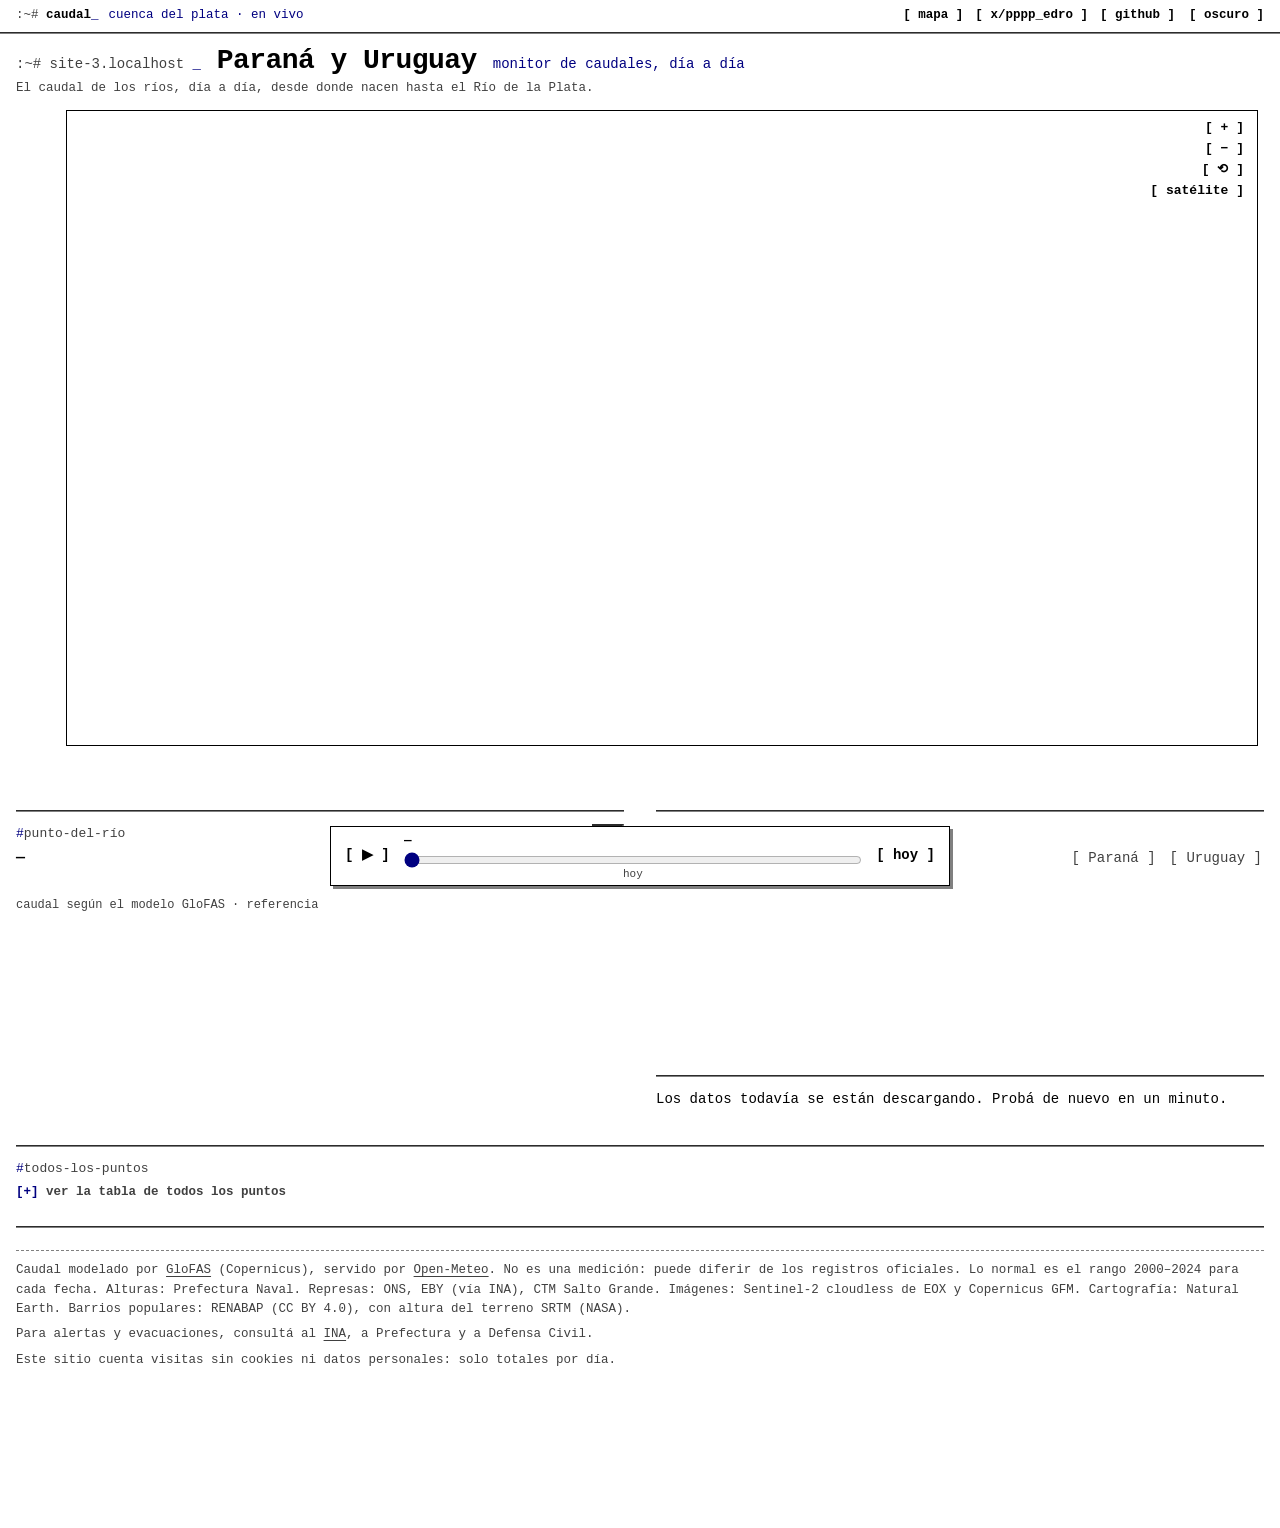
==== commit 7027f8cb: "Compartir (WhatsApp, X, copiar enlace) y fecha flotante en el monitor Tres íconos debajo del selecto" ====
--- a/public/index.html
+++ b/public/index.html
@@ -5,6 +5,19 @@
   <meta name="viewport" content="width=device-width, initial-scale=1">
   <title>:~# caudal</title>
   <meta name="description" content="Monitor diario del caudal de los ríos Paraná y Uruguay, de sus nacientes al Río de la Plata.">
+  <meta property="og:type" content="website">
+  <meta property="og:site_name" content="caudal">
+  <meta property="og:locale" content="es_AR">
+  <meta property="og:title" content="Paraná y Uruguay: monitor de caudales, día a día">
+  <meta property="og:description" content="El caudal de los ríos, día a día, desde donde nacen hasta el Río de la Plata: alturas medidas, pronóstico del INA y satélite.">
+  <meta property="og:url" content="https://caudal.puaj.club/">
+  <meta property="og:image" content="https://caudal.puaj.club/og-monitor.jpg">
+  <meta property="og:image:width" content="1200">
+  <meta property="og:image:height" content="630">
+  <meta name="twitter:card" content="summary_large_image">
+  <meta name="twitter:title" content="Paraná y Uruguay: monitor de caudales, día a día">
+  <meta name="twitter:description" content="El caudal de los ríos, día a día, desde donde nacen hasta el Río de la Plata: alturas medidas, pronóstico del INA y satélite.">
+  <meta name="twitter:image" content="https://caudal.puaj.club/og-monitor.jpg">
   <meta name="color-scheme" content="light dark">
   <link rel="icon" href="/favicon.svg">
   <script src="theme.js"></script>
@@ -48,6 +61,7 @@
             <div class="time-label"><strong id="date-label">—</strong> <span id="date-rel" class="muted"></span></div>
             <input id="slider" type="range" min="0" max="0" value="0" aria-label="Fecha">
             <div class="time-scale muted"><span id="t-start"></span><span>hoy</span><span id="t-end"></span></div>
+            <div id="share"></div>
           </div>
           <button id="today" class="btn btn-text" type="button">hoy</button>
         </div>
--- a/public/style.css
+++ b/public/style.css
@@ -229,8 +229,9 @@
 
 /* ---------- tiempo */
 .time {
-  position: absolute; right: 16px; bottom: 36px; z-index: 3; /* abajo a la derecha: ahí el mapa es océano y Uruguay, sin ríos */
-  width: min(540px, calc(100% - 120px));
+  /* flotando abajo y al centro de la pantalla, como en el mapa: la página se recorre libre y la fecha sigue a mano */
+  position: fixed; left: 50%; bottom: 14px; transform: translateX(-50%); z-index: 40;
+  width: min(620px, calc(100% - 24px));
   display: flex; align-items: center; gap: 12px;
   background: var(--bg); border: 1px solid var(--frame); box-shadow: 3px 3px 0 var(--rule);
   padding: 5px 12px;
@@ -360,7 +361,7 @@
   .legend { padding-left: 8px; }
   .dash { grid-template-columns: minmax(0, 1fr); gap: 0; padding: 6px 12px 24px; grid-template-areas: "kpis" "profile" "detail" "dams" "table" "foot"; }
   .dash .kpis { grid-template-columns: repeat(2, minmax(0, 1fr)); }
-  .time { left: 50%; right: auto; transform: translateX(-50%); width: calc(100% - 64px); bottom: 34px; }
+  .time { width: calc(100% - 20px); bottom: 10px; }
   .stats { grid-template-columns: repeat(2, minmax(0, 1fr)); }
 }
 @media (max-width: 600px) {
@@ -437,3 +438,26 @@
 @keyframes flow { to { stroke-dashoffset: calc(-22 / var(--k, 1)); } }
 @media (prefers-reduced-motion: reduce) { #map.flowing .flow { display: none; } }
 
+/* ríos con altura medida y sin caudal modelado (Pilcomayo) y estaciones del INA */
+.river-obs { stroke: var(--ink-3); stroke-dasharray: calc(6px / var(--k, 1)) calc(5px / var(--k, 1)); stroke-opacity: 0.7; }
+.gauge-dot { fill: var(--fig); stroke: var(--ink-2); stroke-width: calc(1.5px / var(--k, 1)); cursor: default; }
+#map.sat-on .river-obs { stroke: #fff; }
+
+/* compartir: tres íconos debajo del selector de fecha */
+.share-row { display: flex; align-items: center; justify-content: flex-end; gap: 4px; margin-top: 3px; font-size: 11px; line-height: 1; }
+.share-hint { margin-right: auto; font-size: 11px; }
+.share-btn { display: inline-flex; align-items: center; justify-content: center; width: 28px; height: 24px; padding: 0; background: none; border: 1px solid transparent; color: var(--ink-2); cursor: pointer; }
+.share-btn:hover, .share-btn:focus-visible { color: var(--ink); border-color: var(--ink); outline: none; }
+.share-btn svg { display: block; }
+/* barra superior en celulares angostos: entra marca + monitor/mapa + compartir + tema */
+@media (max-width: 480px) {
+  .statusbar { gap: 6px; padding-left: 10px; padding-right: 8px; }
+  .statusbar .sb-name { font-size: 13px; }
+  .statusbar .cursor { display: none; }
+  .sb-right { gap: 4px; }
+  .sb-link, .sb-btn { font-size: 12px; }
+  .sb-link::before, .sb-btn::before { content: "["; } .sb-link::after, .sb-btn::after { content: "]"; }
+}
+
+/* lugar para que la fecha flotante no tape el final de la página */
+main.monitor { padding-bottom: 120px; }
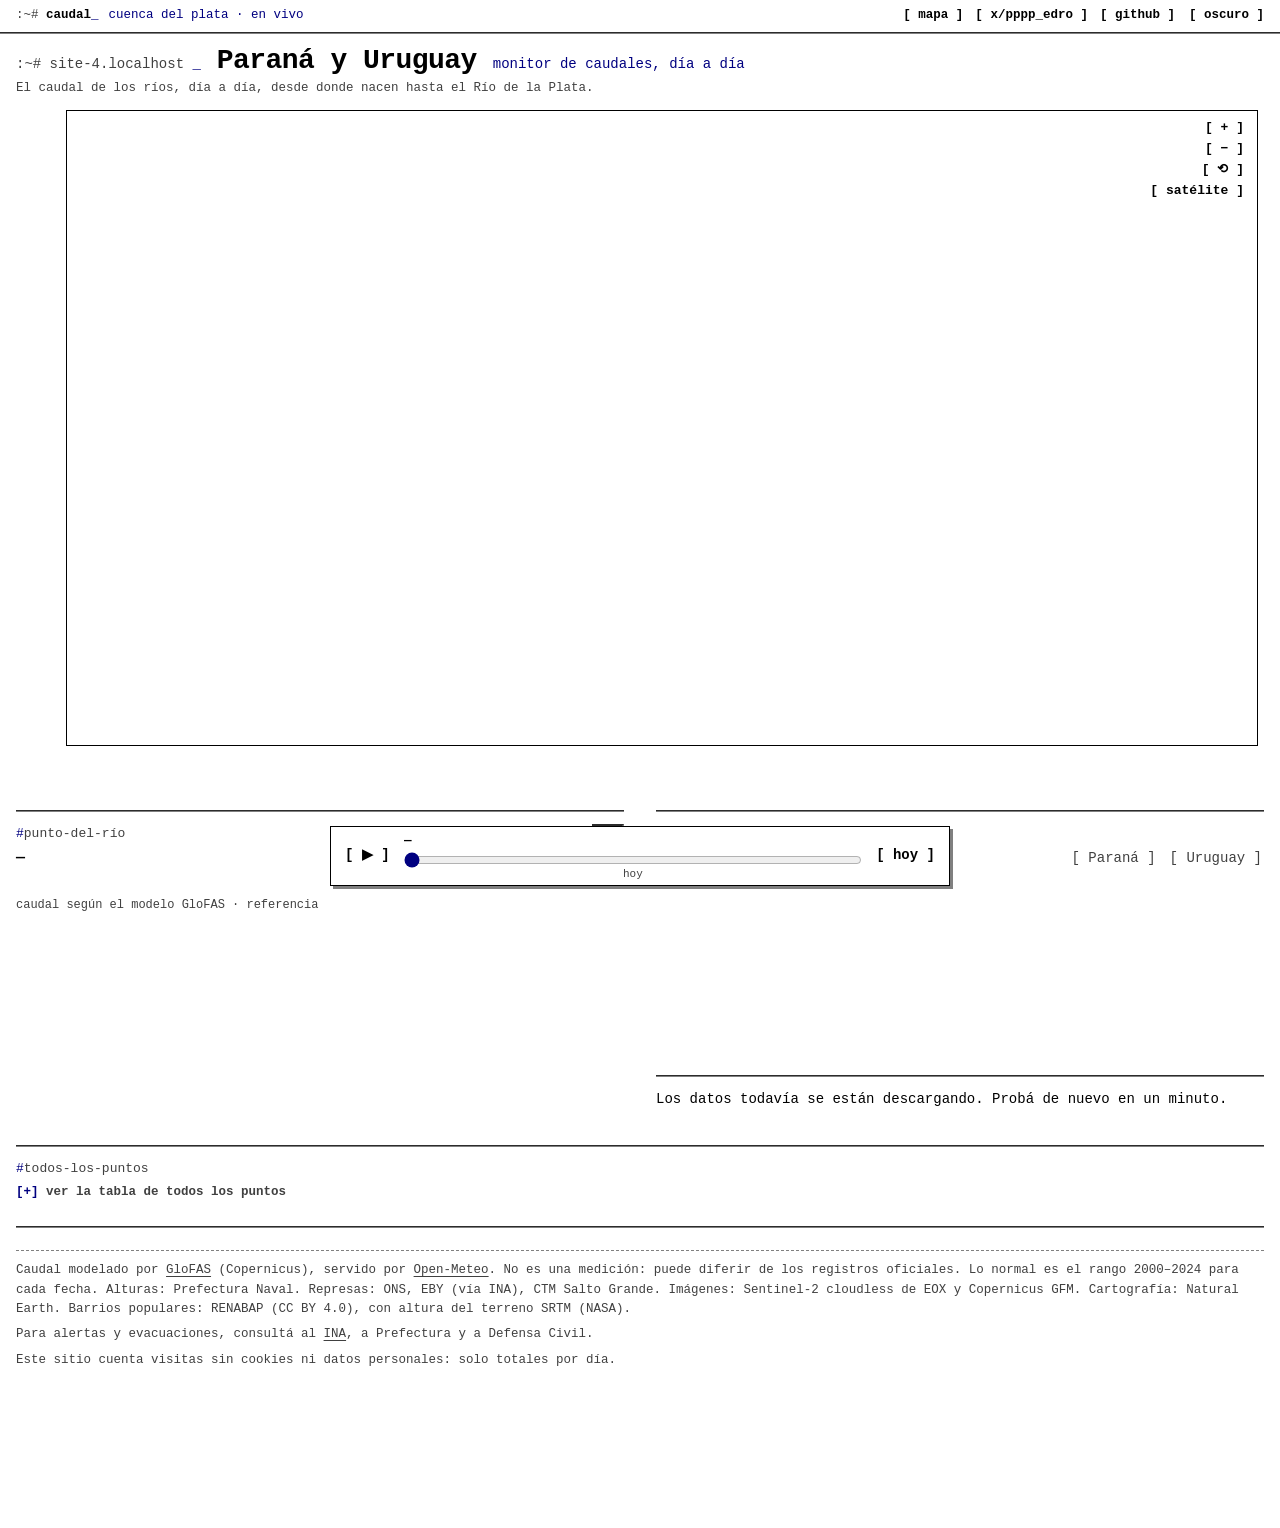
==== commit 05cf9a9d: "Imágenes de vista previa y ícono de iOS con el trazo del favicon - og-monitor.png y og-mapa.png (120" ====
--- a/public/index.html
+++ b/public/index.html
@@ -11,15 +11,17 @@
   <meta property="og:title" content="Paraná y Uruguay: monitor de caudales, día a día">
   <meta property="og:description" content="El caudal de los ríos, día a día, desde donde nacen hasta el Río de la Plata: alturas medidas, pronóstico del INA y satélite.">
   <meta property="og:url" content="https://caudal.puaj.club/">
-  <meta property="og:image" content="https://caudal.puaj.club/og-monitor.jpg">
+  <meta property="og:image" content="https://caudal.puaj.club/og-monitor.png">
+  <meta property="og:image:type" content="image/png">
   <meta property="og:image:width" content="1200">
   <meta property="og:image:height" content="630">
   <meta name="twitter:card" content="summary_large_image">
   <meta name="twitter:title" content="Paraná y Uruguay: monitor de caudales, día a día">
   <meta name="twitter:description" content="El caudal de los ríos, día a día, desde donde nacen hasta el Río de la Plata: alturas medidas, pronóstico del INA y satélite.">
-  <meta name="twitter:image" content="https://caudal.puaj.club/og-monitor.jpg">
+  <meta name="twitter:image" content="https://caudal.puaj.club/og-monitor.png">
   <meta name="color-scheme" content="light dark">
   <link rel="icon" href="/favicon.svg">
+  <link rel="apple-touch-icon" href="/apple-touch-icon.png">
   <script src="theme.js"></script>
   <link rel="stylesheet" href="style.css">
 </head>
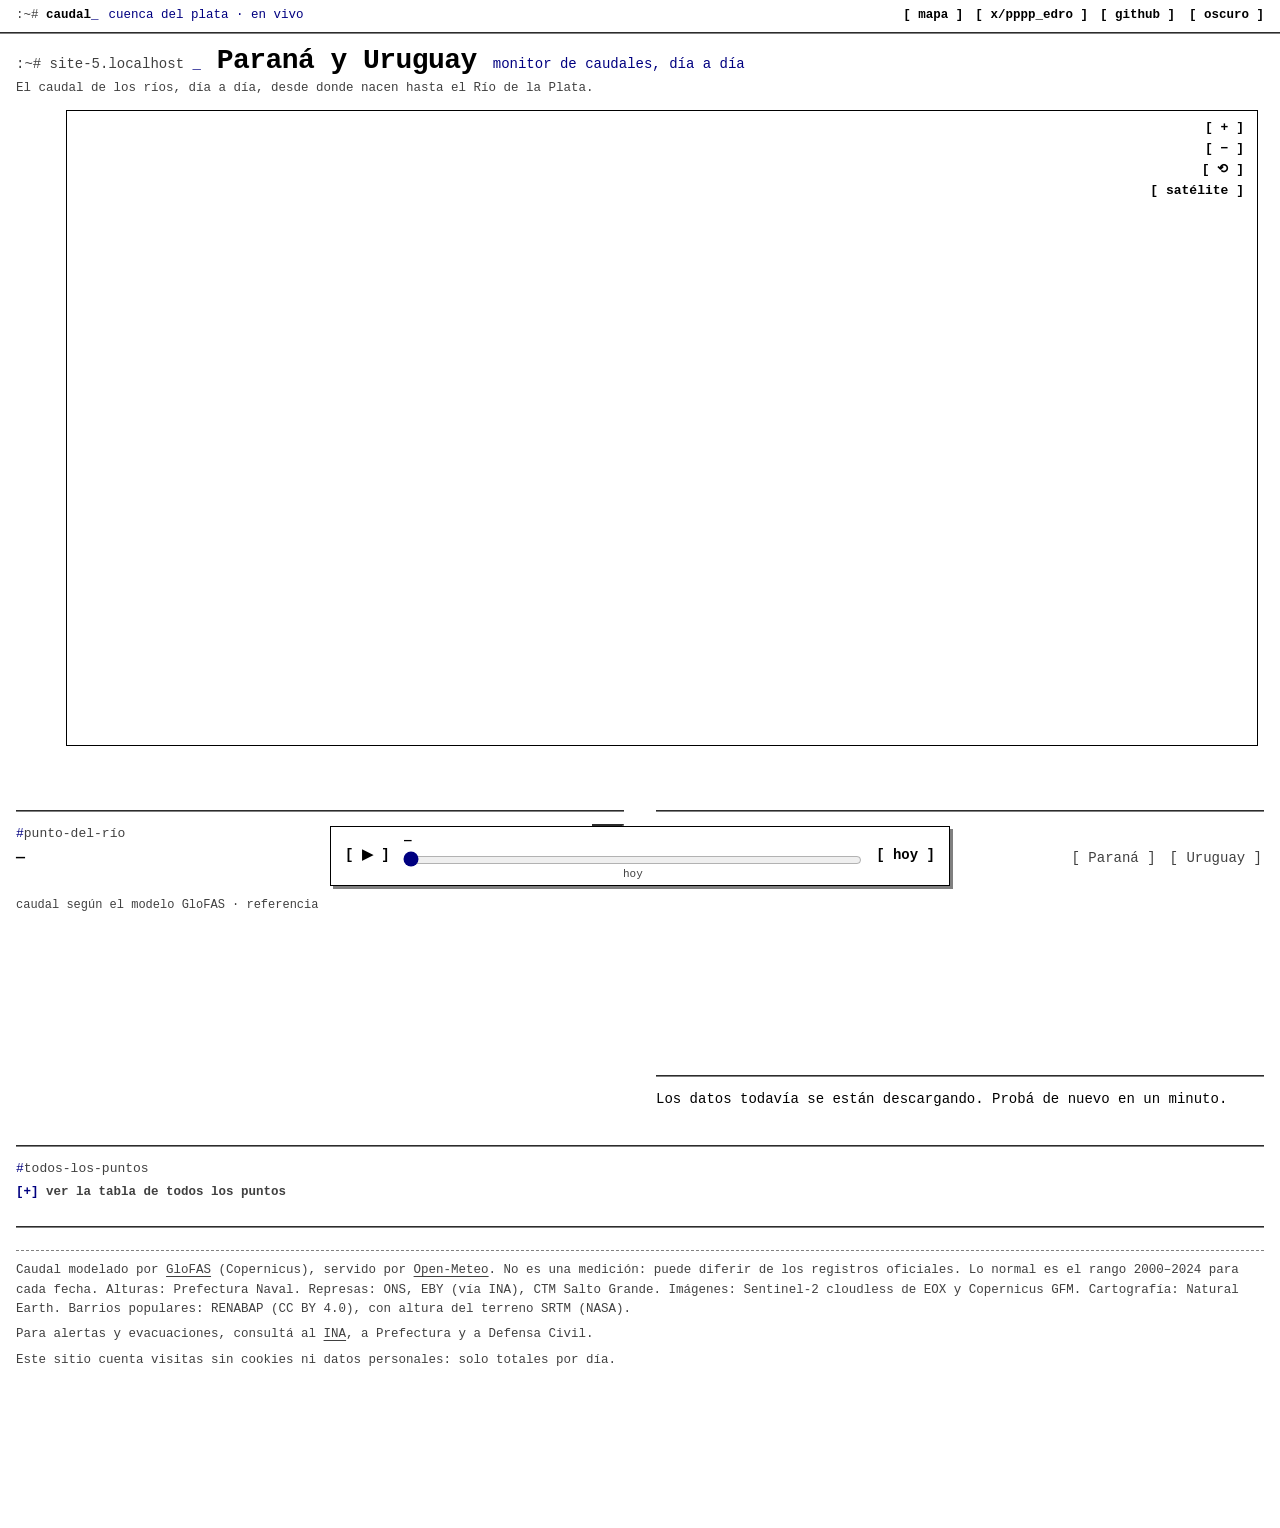
==== commit 658247f0: "Reportes de 72 h con transición, URL /mapa, responsive y avisos por Telegram - Los reportes duran 72" ====
--- a/public/index.html
+++ b/public/index.html
@@ -32,7 +32,7 @@
       <span class="sb-sub">cuenca del plata · en vivo</span>
     </div>
     <div class="sb-right">
-      <a class="sb-link" href="mapa.html">mapa</a>
+      <a class="sb-link" href="mapa">mapa</a>
       <a class="sb-link" href="https://x.com/pppp_edro" target="_blank" rel="noopener">x/pppp_edro</a>
       <a class="sb-link" href="https://github.com/3-ppp/caudal" target="_blank" rel="noopener">github</a>
       <button id="theme" class="sb-btn" type="button" aria-label="Cambiar entre tema claro y oscuro">oscuro</button>
